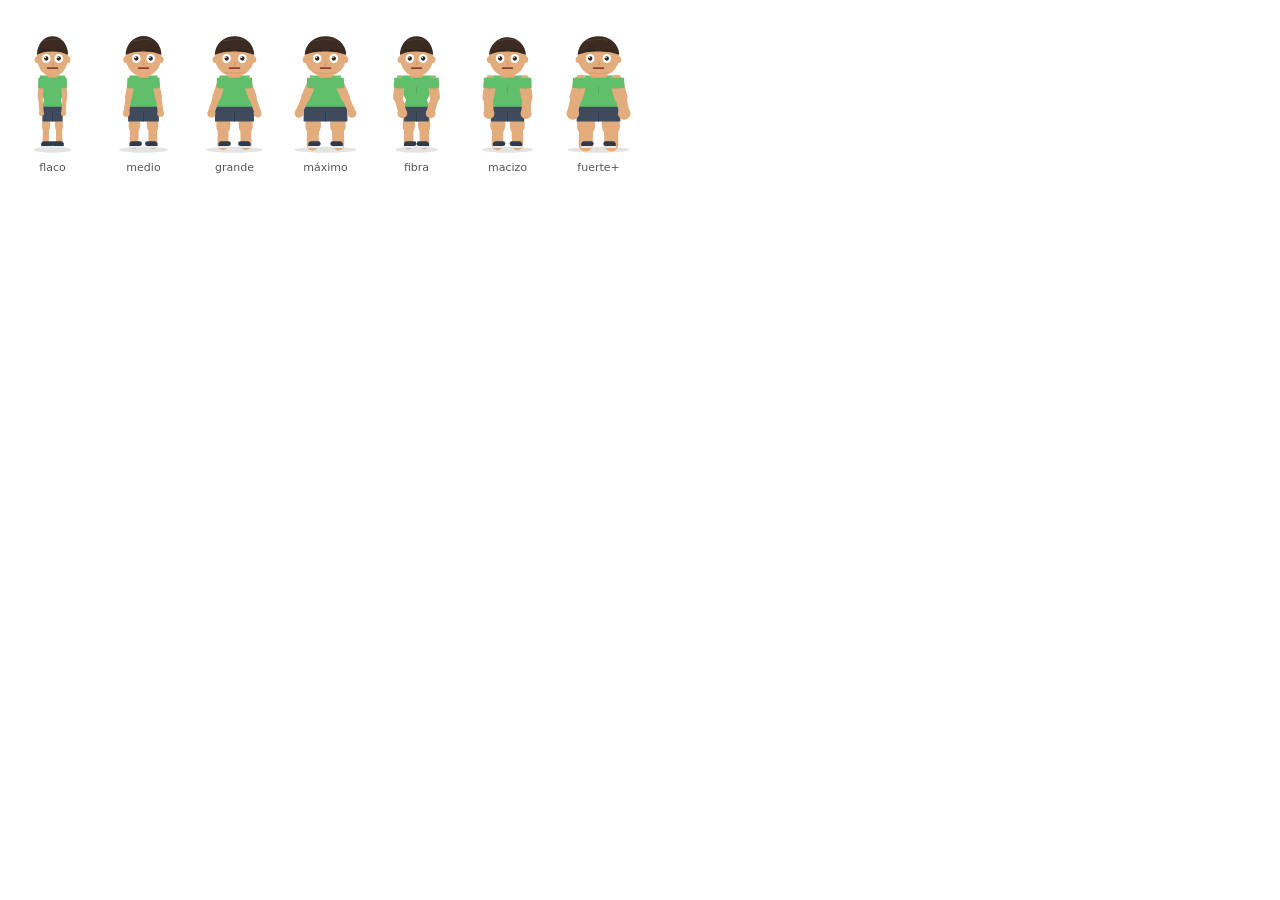
==== _personaje.html @ 20993f3d "Fases, personaje sin nombre y arreglos del uso real Bugs que aparecieron al usarla:  - la barra de a" ====
<!doctype html>
<!-- Página de taller: dibuja al personaje en todas sus combinaciones para mirarlo.
     No entra en la app ni en el service worker; existe para verificar el SVG. -->
<meta charset="utf-8">
<title>El personaje — taller</title>
<style>
  body { background: #fff; font: 11px system-ui; margin: 0; padding: 8px; }
  .fila { display: flex; gap: 2px; }
  .celda { text-align: center; color: #555; }
</style>
<div id="app"></div>

<script src="core.js"></script>
<script src="mascota.js"></script>
<script src="cuerpo.js"></script>
<script src="juego.js"></script>
<script src="transformacion.js"></script>
<script src="personaje.js"></script>
<script>
  const params = new URLSearchParams(location.search);
  const modo = params.get('modo') || 'cuerpo';
  const alto = Number(params.get('alto')) || 150;

  const CUERPOS = [
    ['flaco', { efectiva: 0, musculatura: 0 }],
    ['medio', { efectiva: .45, musculatura: 0 }],
    ['grande', { efectiva: .8, musculatura: 0 }],
    ['máximo', { efectiva: 1, musculatura: 0 }],
    ['fibra', { efectiva: .2, musculatura: 1 }],
    ['macizo', { efectiva: .55, musculatura: 1 }],
    ['fuerte+', { efectiva: 1, musculatura: 1 }]
  ];

  const ANIMOS = ['neutral', 'bien', 'genial', 'flojo', 'cansado', 'seco', 'pesado', 'triste'];

  function celda(etiqueta, svg) {
    return '<div class="celda">' + svg + '<div>' + etiqueta + '</div></div>';
  }

  let html = '';
  if (modo === 'cuerpo') {
    html = '<div class="fila">' +
      CUERPOS.map(([n, c]) => celda(n, svgPersonaje('neutral', alto, c))).join('') +
      '</div>';
  } else if (modo === 'fase') {
    const cuerpo = { efectiva: .4, musculatura: .5 };
    html = '<div class="fila">' +
      FASES.map(f => celda(f.n + ' ' + f.nombre, svgPersonaje('genial', alto, cuerpo, f))).join('') +
      '</div>';
  } else {
    const cuerpo = { efectiva: .45, musculatura: .3 };
    html = '<div class="fila">' +
      ANIMOS.map(a => celda(a, svgPersonaje(a, alto, cuerpo))).join('') +
      '</div>';
  }
  document.getElementById('app').innerHTML = html;
</script>
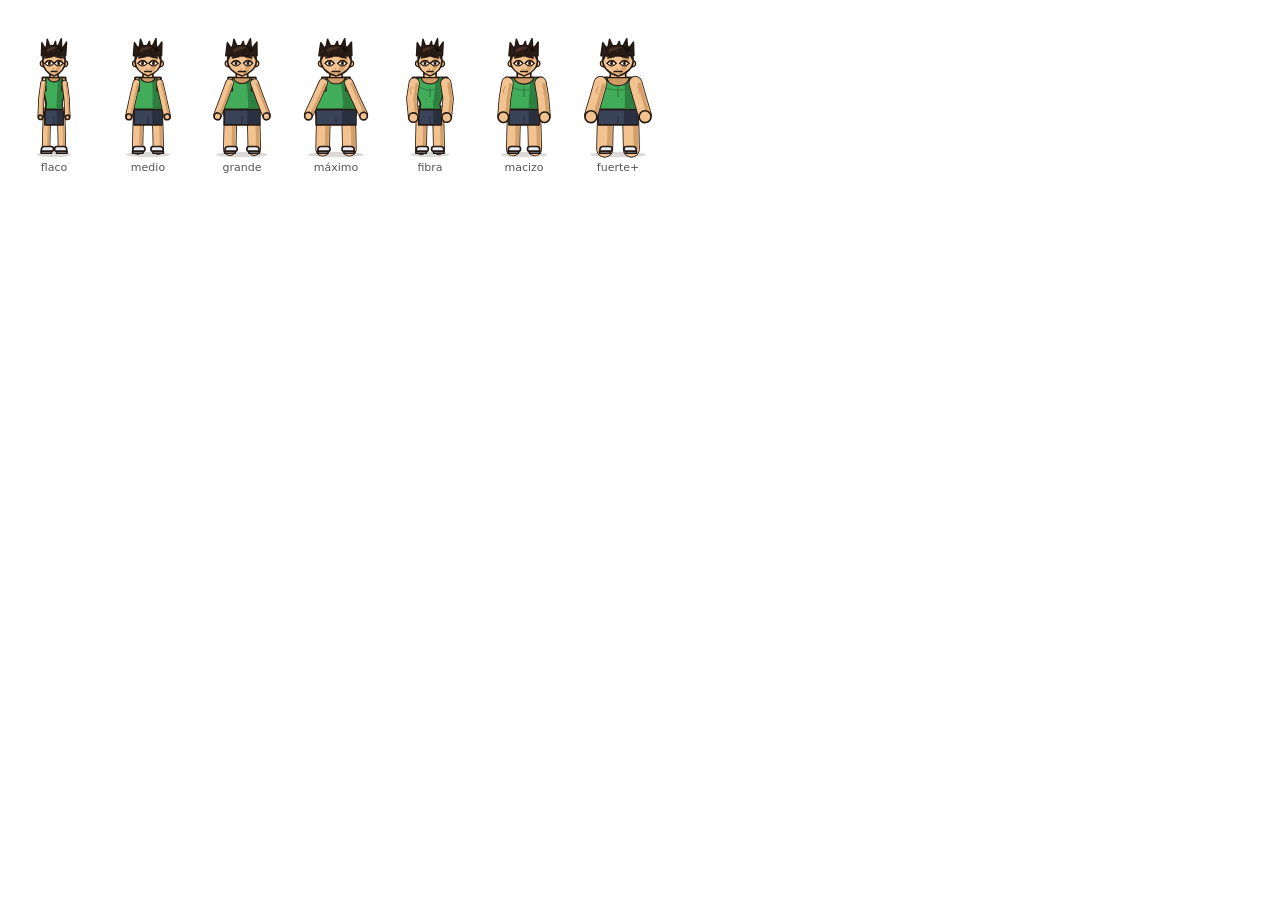
==== commit 7b40a2c2: "Reescribir el dibujo en estilo anime Sobre la referencia que paso Nico. Tres cosas hacen el estilo: " ====
--- a/_personaje.html
+++ b/_personaje.html
@@ -15,6 +15,7 @@
 <script src="cuerpo.js"></script>
 <script src="juego.js"></script>
 <script src="transformacion.js"></script>
+<script src="cara.js"></script>
 <script src="personaje.js"></script>
 <script>
   const params = new URLSearchParams(location.search);
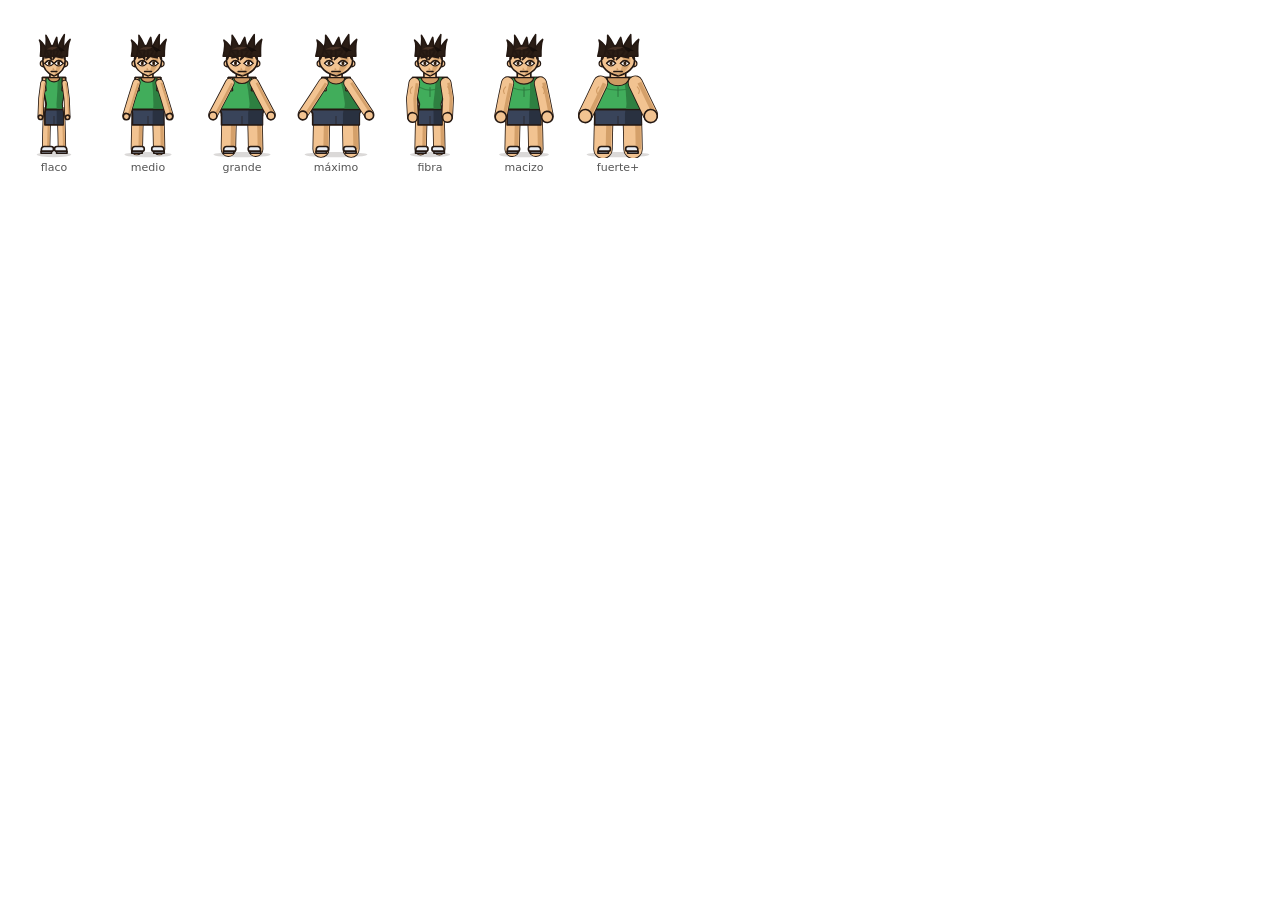
==== commit 3dd5b6ec: "El cuerpo responde al peso, y el personaje se mueve El bug del peso, medido: 85 kg daba un torso de " ====
--- a/_personaje.html
+++ b/_personaje.html
@@ -12,6 +12,7 @@
 
 <script src="core.js"></script>
 <script src="mascota.js"></script>
+<script src="habitos.js"></script>
 <script src="cuerpo.js"></script>
 <script src="juego.js"></script>
 <script src="transformacion.js"></script>
@@ -43,6 +44,14 @@
     html = '<div class="fila">' +
       CUERPOS.map(([n, c]) => celda(n, svgPersonaje('neutral', alto, c))).join('') +
       '</div>';
+  } else if (modo === 'peso') {
+    const alturaCm = 180;
+    html = '<div class="fila">' +
+      [60, 85, 110, 150, 200, 300, 400].map(kg => {
+        const c = cuerpoDe({ altura: alturaCm, peso: kg }, {}, '2026-09-01');
+        return celda(kg + ' kg · IMC ' + c.imc, svgPersonaje('neutral', alto, c));
+      }).join('') +
+      '</div>';
   } else if (modo === 'fase') {
     const cuerpo = { efectiva: .4, musculatura: .5 };
     html = '<div class="fila">' +
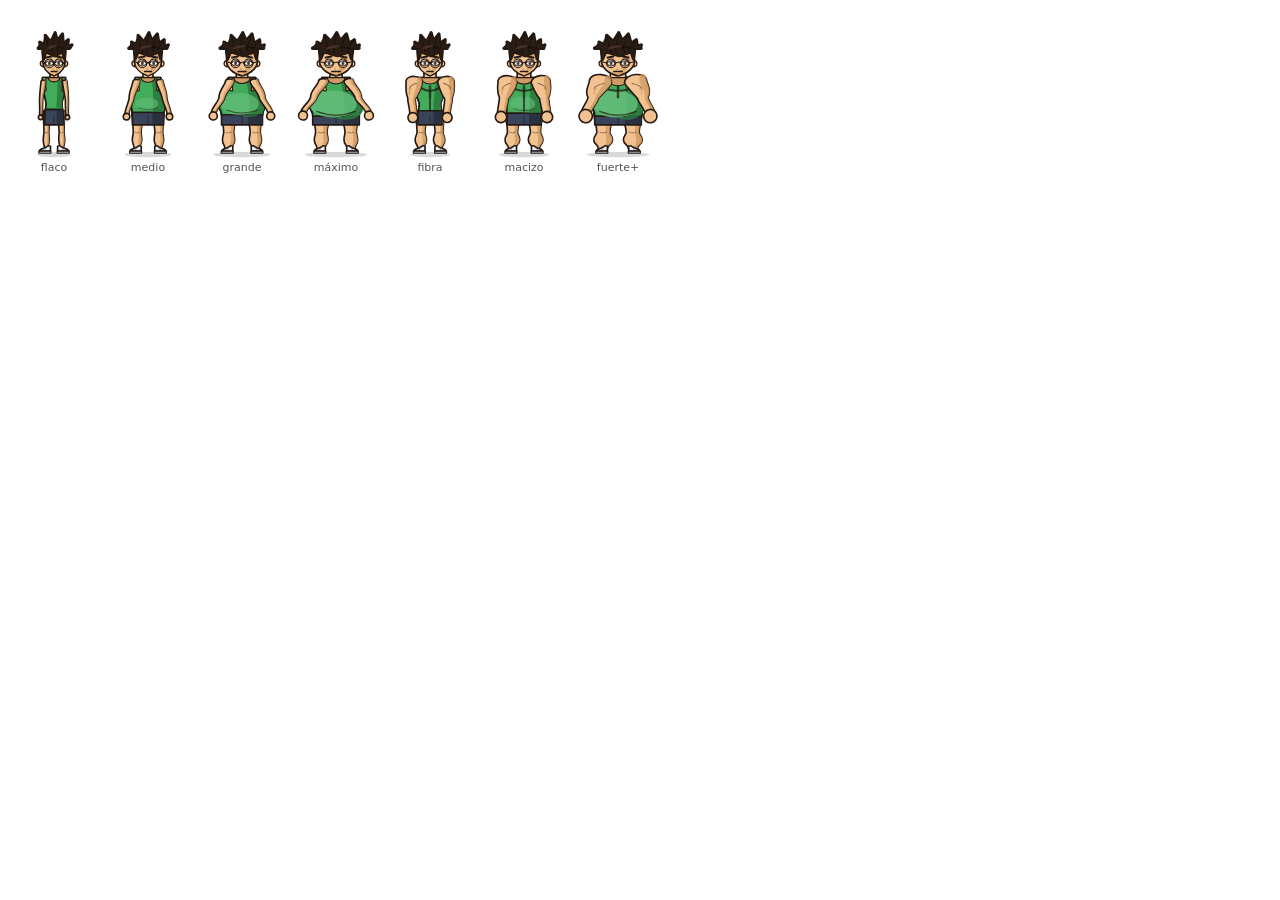
==== commit 15172c3f: "Anteojos, y los miembros pasan a ser siluetas (figura.js) Primera pasada del redisenio contra la ref" ====
--- a/_personaje.html
+++ b/_personaje.html
@@ -18,6 +18,7 @@
 <script src="transformacion.js"></script>
 <script src="cara.js"></script>
 <script src="personaje.js"></script>
+<script src="figura.js"></script>
 <script>
   const params = new URLSearchParams(location.search);
   const modo = params.get('modo') || 'cuerpo';
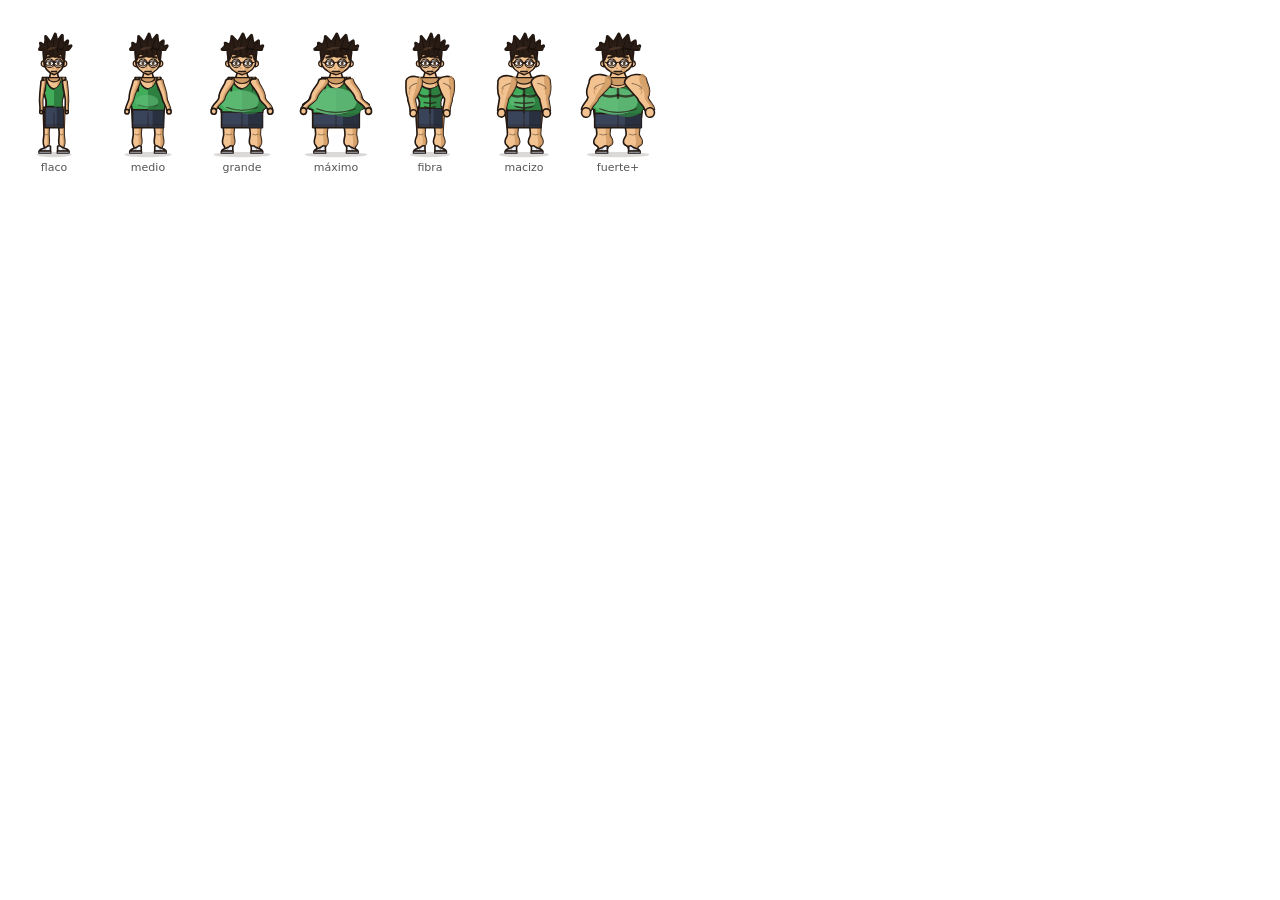
==== commit da6a0cc1: "Ciclo 8: el personaje contra la referencia Relieve sobre la ropa: pectorales, abdominales y trapecio" ====
--- a/_personaje.html
+++ b/_personaje.html
@@ -16,6 +16,7 @@
 <script src="cuerpo.js"></script>
 <script src="juego.js"></script>
 <script src="transformacion.js"></script>
+<script src="aura.js"></script>
 <script src="cara.js"></script>
 <script src="personaje.js"></script>
 <script src="figura.js"></script>
